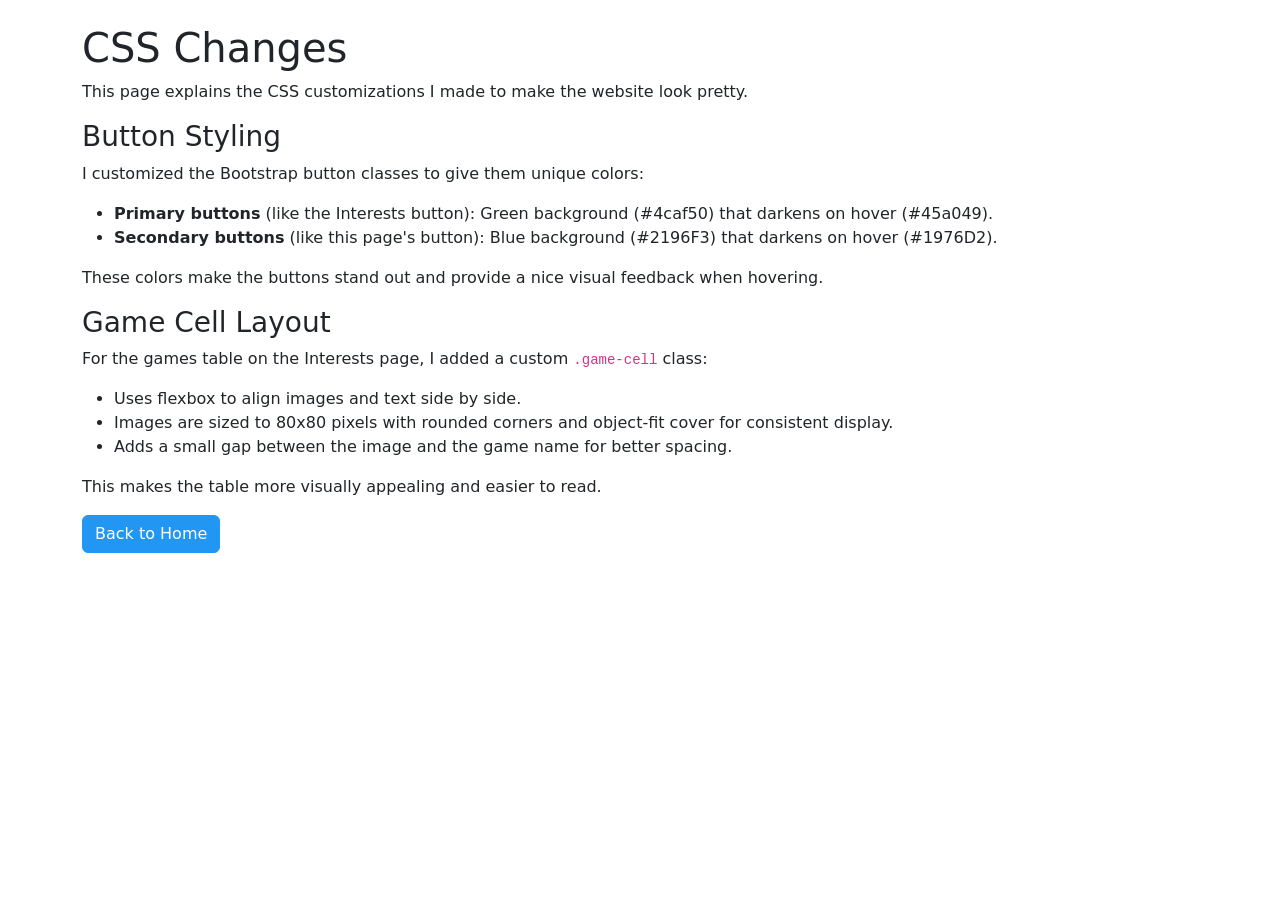
==== css-changes.html @ 20469cf3 "8" ====
<!DOCTYPE html>
<html lang="en">
<head>
    <meta charset="UTF-8">
    <meta name="viewport" content="width=device-width, initial-scale=1.0">
    <title>CSS Changes</title>
    <link href="https://cdn.jsdelivr.net/npm/bootstrap@5.3.8/dist/css/bootstrap.min.css" rel="stylesheet" integrity="sha384-sRIl4kxILFvY47J16cr9ZwB07vP4J8+LH7qKQnuqkuIAvNWLzeN8tE5YBujZqJLB" crossorigin="anonymous">
    <link rel="stylesheet" href="style.css">
</head>
<body>
    <div class="container mt-4">
        <h1>CSS Changes</h1>
        <p>This page explains the CSS customizations I made to make the website look pretty.</p>
        <h3>Button Styling</h3>
        <p>I customized the Bootstrap button classes to give them unique colors:</p>
        <ul>
            <li><strong>Primary buttons</strong> (like the Interests button): Green background (#4caf50) that darkens on hover (#45a049).</li>
            <li><strong>Secondary buttons</strong> (like this page's button): Blue background (#2196F3) that darkens on hover (#1976D2).</li>
        </ul>
        <p>These colors make the buttons stand out and provide a nice visual feedback when hovering.</p>
        <h3>Game Cell Layout</h3>
        <p>For the games table on the Interests page, I added a custom <code>.game-cell</code> class:</p>
        <ul>
            <li>Uses flexbox to align images and text side by side.</li>
            <li>Images are sized to 80x80 pixels with rounded corners and object-fit cover for consistent display.</li>
            <li>Adds a small gap between the image and the game name for better spacing.</li>
        </ul>
        <p>This makes the table more visually appealing and easier to read.</p>
        <p><a href="index.html" class="btn btn-secondary">Back to Home</a></p>
    </div>
    <script src="https://cdn.jsdelivr.net/npm/bootstrap@5.3.8/dist/js/bootstrap.bundle.min.js" integrity="sha384-FKyoEForCGlyvwx9Hj09JcYn3nv7wiPVlz7YYwJrWVcXK/BmnVDxM+D2scQbITxI" crossorigin="anonymous"></script>
</body>
</html>
---- style.css ----
.btn-primary {
    background-color: #4caf50;
    border-color: #4caf50;
    color: white;
}

.btn-primary:hover,
.btn-primary:focus {
    background-color: #45a049;
    border-color: #45a049;
    color: white;
}

.btn-secondary {
    background-color: #2196F3;
    border-color: #2196F3;
    color: white;
}

.btn-secondary:hover,
.btn-secondary:focus {
    background-color: #1976D2;
    border-color: #1976D2;
    color: white;
}

.game-cell {
    display: flex;
    align-items: center;
    gap: 0.75rem;
}

.game-cell img {
    width: 80px;
    height: 80px;
    object-fit: cover;
    border-radius: 0.25rem;
}
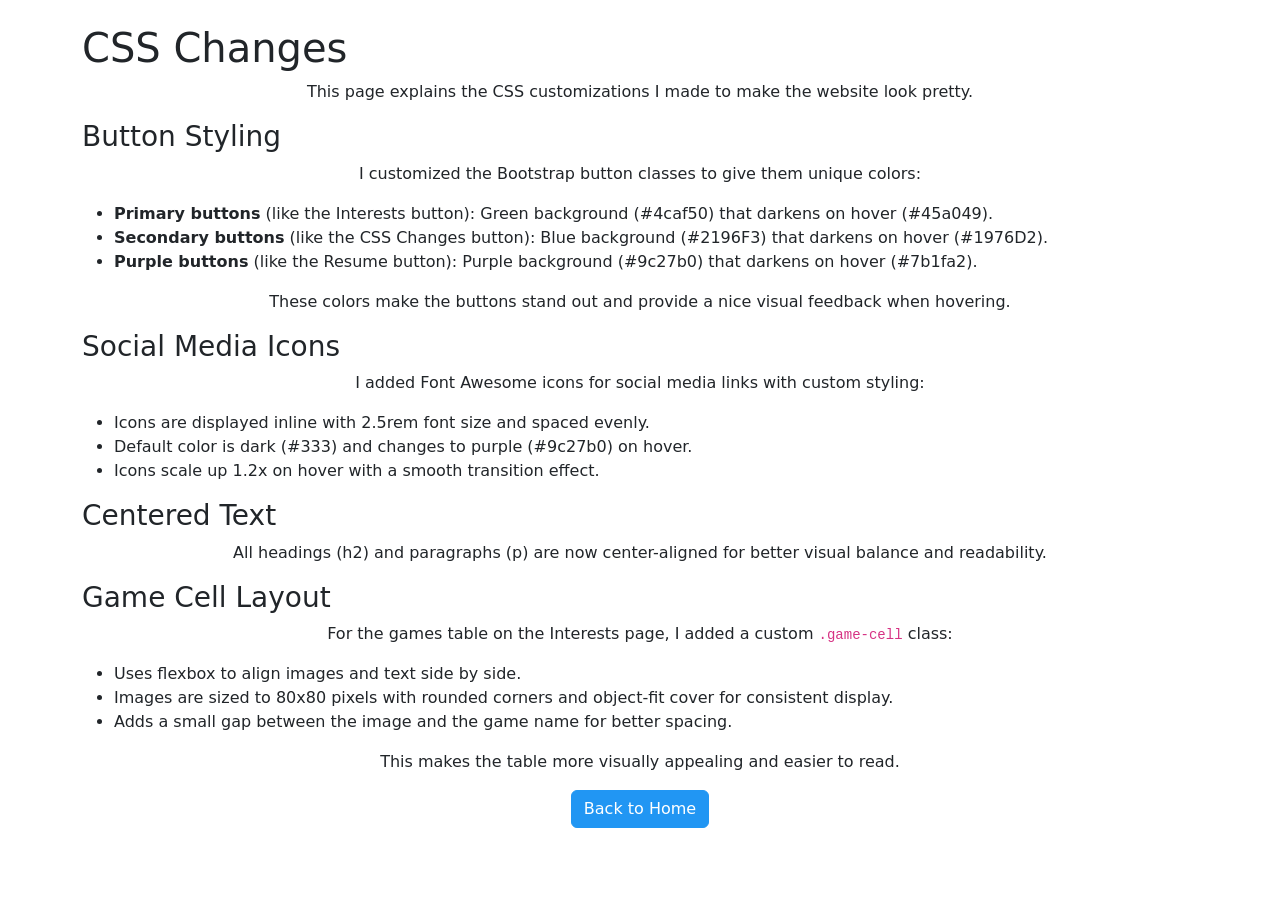
==== commit 67d7076d: "22" ====
--- a/css-changes.html
+++ b/css-changes.html
@@ -15,9 +15,19 @@
         <p>I customized the Bootstrap button classes to give them unique colors:</p>
         <ul>
             <li><strong>Primary buttons</strong> (like the Interests button): Green background (#4caf50) that darkens on hover (#45a049).</li>
-            <li><strong>Secondary buttons</strong> (like this page's button): Blue background (#2196F3) that darkens on hover (#1976D2).</li>
+            <li><strong>Secondary buttons</strong> (like the CSS Changes button): Blue background (#2196F3) that darkens on hover (#1976D2).</li>
+            <li><strong>Purple buttons</strong> (like the Resume button): Purple background (#9c27b0) that darkens on hover (#7b1fa2).</li>
         </ul>
         <p>These colors make the buttons stand out and provide a nice visual feedback when hovering.</p>
+        <h3>Social Media Icons</h3>
+        <p>I added Font Awesome icons for social media links with custom styling:</p>
+        <ul>
+            <li>Icons are displayed inline with 2.5rem font size and spaced evenly.</li>
+            <li>Default color is dark (#333) and changes to purple (#9c27b0) on hover.</li>
+            <li>Icons scale up 1.2x on hover with a smooth transition effect.</li>
+        </ul>
+        <h3>Centered Text</h3>
+        <p>All headings (h2) and paragraphs (p) are now center-aligned for better visual balance and readability.</p>
         <h3>Game Cell Layout</h3>
         <p>For the games table on the Interests page, I added a custom <code>.game-cell</code> class:</p>
         <ul>
--- a/style.css
+++ b/style.css
@@ -2,6 +2,14 @@
     background-color: #4caf50;
     border-color: #4caf50;
     color: white;
+}
+
+h2 {
+    text-align: center;
+}
+
+p {
+    text-align: center;
 }
 
 .btn-primary:hover,
@@ -24,6 +32,19 @@
     color: white;
 }
 
+.btn-purple {
+    background-color: #9c27b0 !important;
+    border-color: #9c27b0 !important;
+    color: white !important;
+}
+
+.btn-purple:hover,
+.btn-purple:focus {
+    background-color: #7b1fa2 !important;
+    border-color: #7b1fa2 !important;
+    color: white !important;
+}
+
 .game-cell {
     display: flex;
     align-items: center;
@@ -36,3 +57,17 @@
     object-fit: cover;
     border-radius: 0.25rem;
 }
+
+.social-icon {
+    display: inline-block;
+    margin: 0 12px;
+    font-size: 2.5rem;
+    color: #333;
+    transition: color 0.3s ease, transform 0.3s ease;
+    text-decoration: none;
+}
+
+.social-icon:hover {
+    color: #9c27b0;
+    transform: scale(1.2);
+}
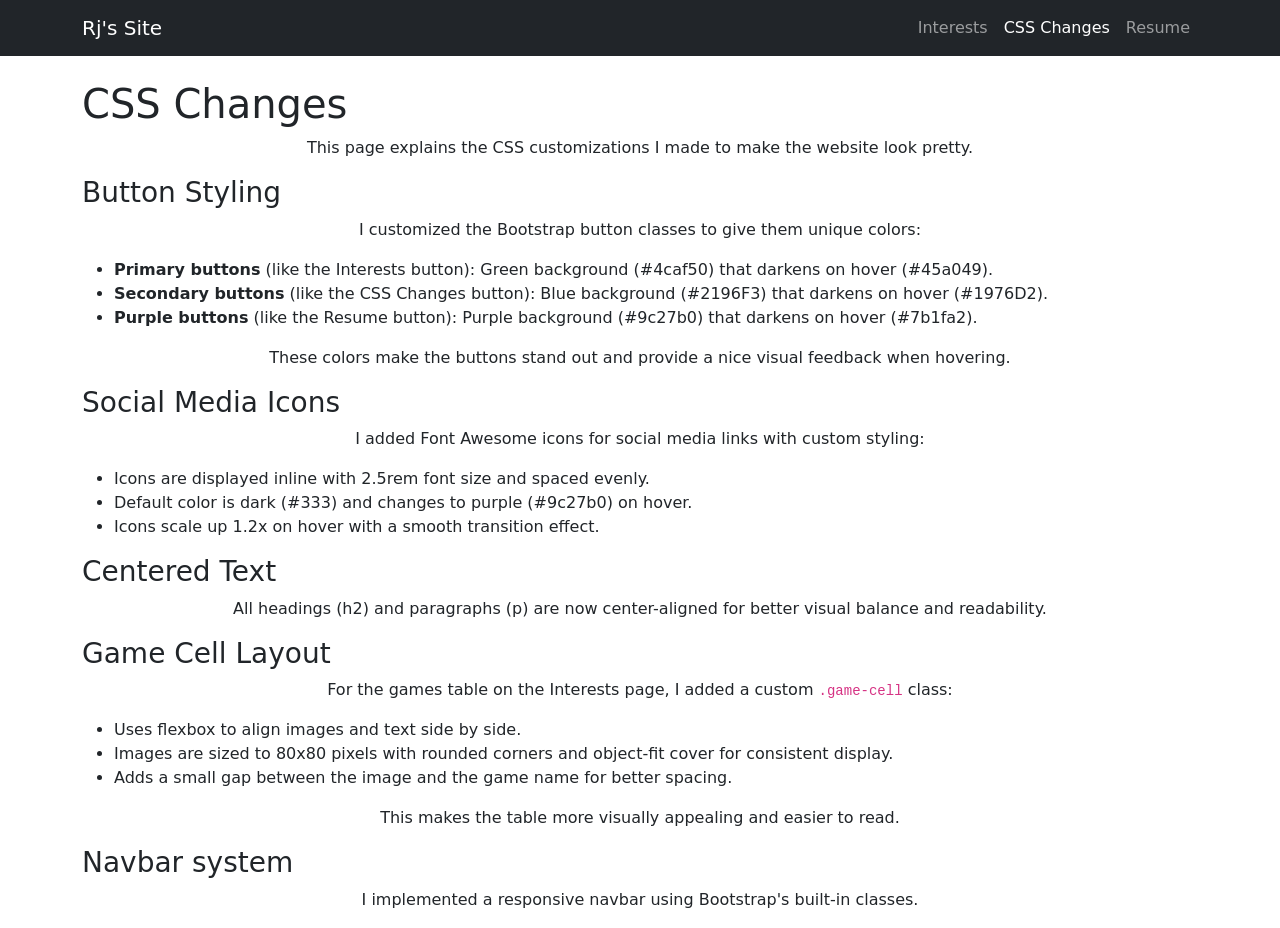
==== commit 68622f38: "24" ====
--- a/css-changes.html
+++ b/css-changes.html
@@ -8,6 +8,30 @@
     <link rel="stylesheet" href="style.css">
 </head>
 <body>
+    <!-- NAVBAR -->
+<nav class="navbar navbar-expand-lg navbar-dark bg-dark">
+    <div class="container">
+        <a class="navbar-brand" href="index.html">Rj's Site</a>
+
+        <button class="navbar-toggler" type="button" data-bs-toggle="collapse" data-bs-target="#navbarNav">
+            <span class="navbar-toggler-icon"></span>
+        </button>
+
+        <div class="collapse navbar-collapse" id="navbarNav">
+            <ul class="navbar-nav ms-auto">
+                <li class="nav-item">
+                    <a class="nav-link" href="interests.html">Interests</a>
+                </li>
+                <li class="nav-item">
+                    <a class="nav-link active" href="css-changes.html">CSS Changes</a>
+                </li>
+                <li class="nav-item">
+                    <a class="nav-link" href="https://docs.google.com/document/d/1Hc3fseDgOTHkfUJPeuC5oaCnJEtL3ScyzbpSmZNAeOM/edit?usp=sharing" target="_blank">Resume</a>
+                </li>
+            </ul>
+        </div>
+    </div>
+</nav>
     <div class="container mt-4">
         <h1>CSS Changes</h1>
         <p>This page explains the CSS customizations I made to make the website look pretty.</p>
@@ -36,7 +60,9 @@
             <li>Adds a small gap between the image and the game name for better spacing.</li>
         </ul>
         <p>This makes the table more visually appealing and easier to read.</p>
-        <p><a href="index.html" class="btn btn-secondary">Back to Home</a></p>
+
+        <h3>Navbar system</h3>
+        <p>I implemented a responsive navbar using Bootstrap's built-in classes. </p>
     </div>
     <script src="https://cdn.jsdelivr.net/npm/bootstrap@5.3.8/dist/js/bootstrap.bundle.min.js" integrity="sha384-FKyoEForCGlyvwx9Hj09JcYn3nv7wiPVlz7YYwJrWVcXK/BmnVDxM+D2scQbITxI" crossorigin="anonymous"></script>
 </body>
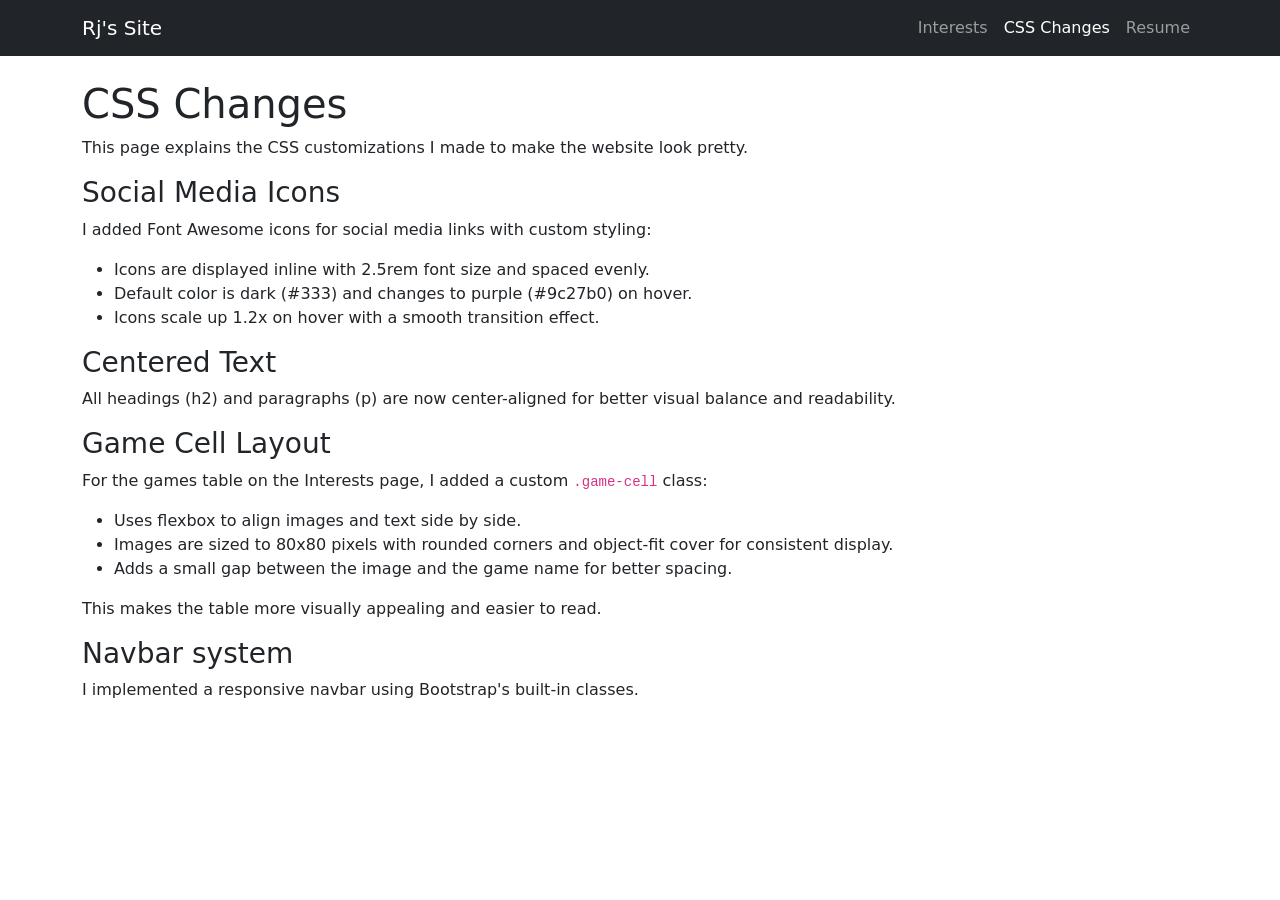
==== commit f553a3be: "25" ====
--- a/css-changes.html
+++ b/css-changes.html
@@ -35,14 +35,7 @@
     <div class="container mt-4">
         <h1>CSS Changes</h1>
         <p>This page explains the CSS customizations I made to make the website look pretty.</p>
-        <h3>Button Styling</h3>
-        <p>I customized the Bootstrap button classes to give them unique colors:</p>
-        <ul>
-            <li><strong>Primary buttons</strong> (like the Interests button): Green background (#4caf50) that darkens on hover (#45a049).</li>
-            <li><strong>Secondary buttons</strong> (like the CSS Changes button): Blue background (#2196F3) that darkens on hover (#1976D2).</li>
-            <li><strong>Purple buttons</strong> (like the Resume button): Purple background (#9c27b0) that darkens on hover (#7b1fa2).</li>
-        </ul>
-        <p>These colors make the buttons stand out and provide a nice visual feedback when hovering.</p>
+  
         <h3>Social Media Icons</h3>
         <p>I added Font Awesome icons for social media links with custom styling:</p>
         <ul>
--- a/style.css
+++ b/style.css
@@ -1,36 +1,3 @@
-.btn-primary {
-    background-color: #4caf50;
-    border-color: #4caf50;
-    color: white;
-}
-
-h2 {
-    text-align: center;
-}
-
-p {
-    text-align: center;
-}
-
-.btn-primary:hover,
-.btn-primary:focus {
-    background-color: #45a049;
-    border-color: #45a049;
-    color: white;
-}
-
-.btn-secondary {
-    background-color: #2196F3;
-    border-color: #2196F3;
-    color: white;
-}
-
-.btn-secondary:hover,
-.btn-secondary:focus {
-    background-color: #1976D2;
-    border-color: #1976D2;
-    color: white;
-}
 
 .btn-purple {
     background-color: #9c27b0 !important;
